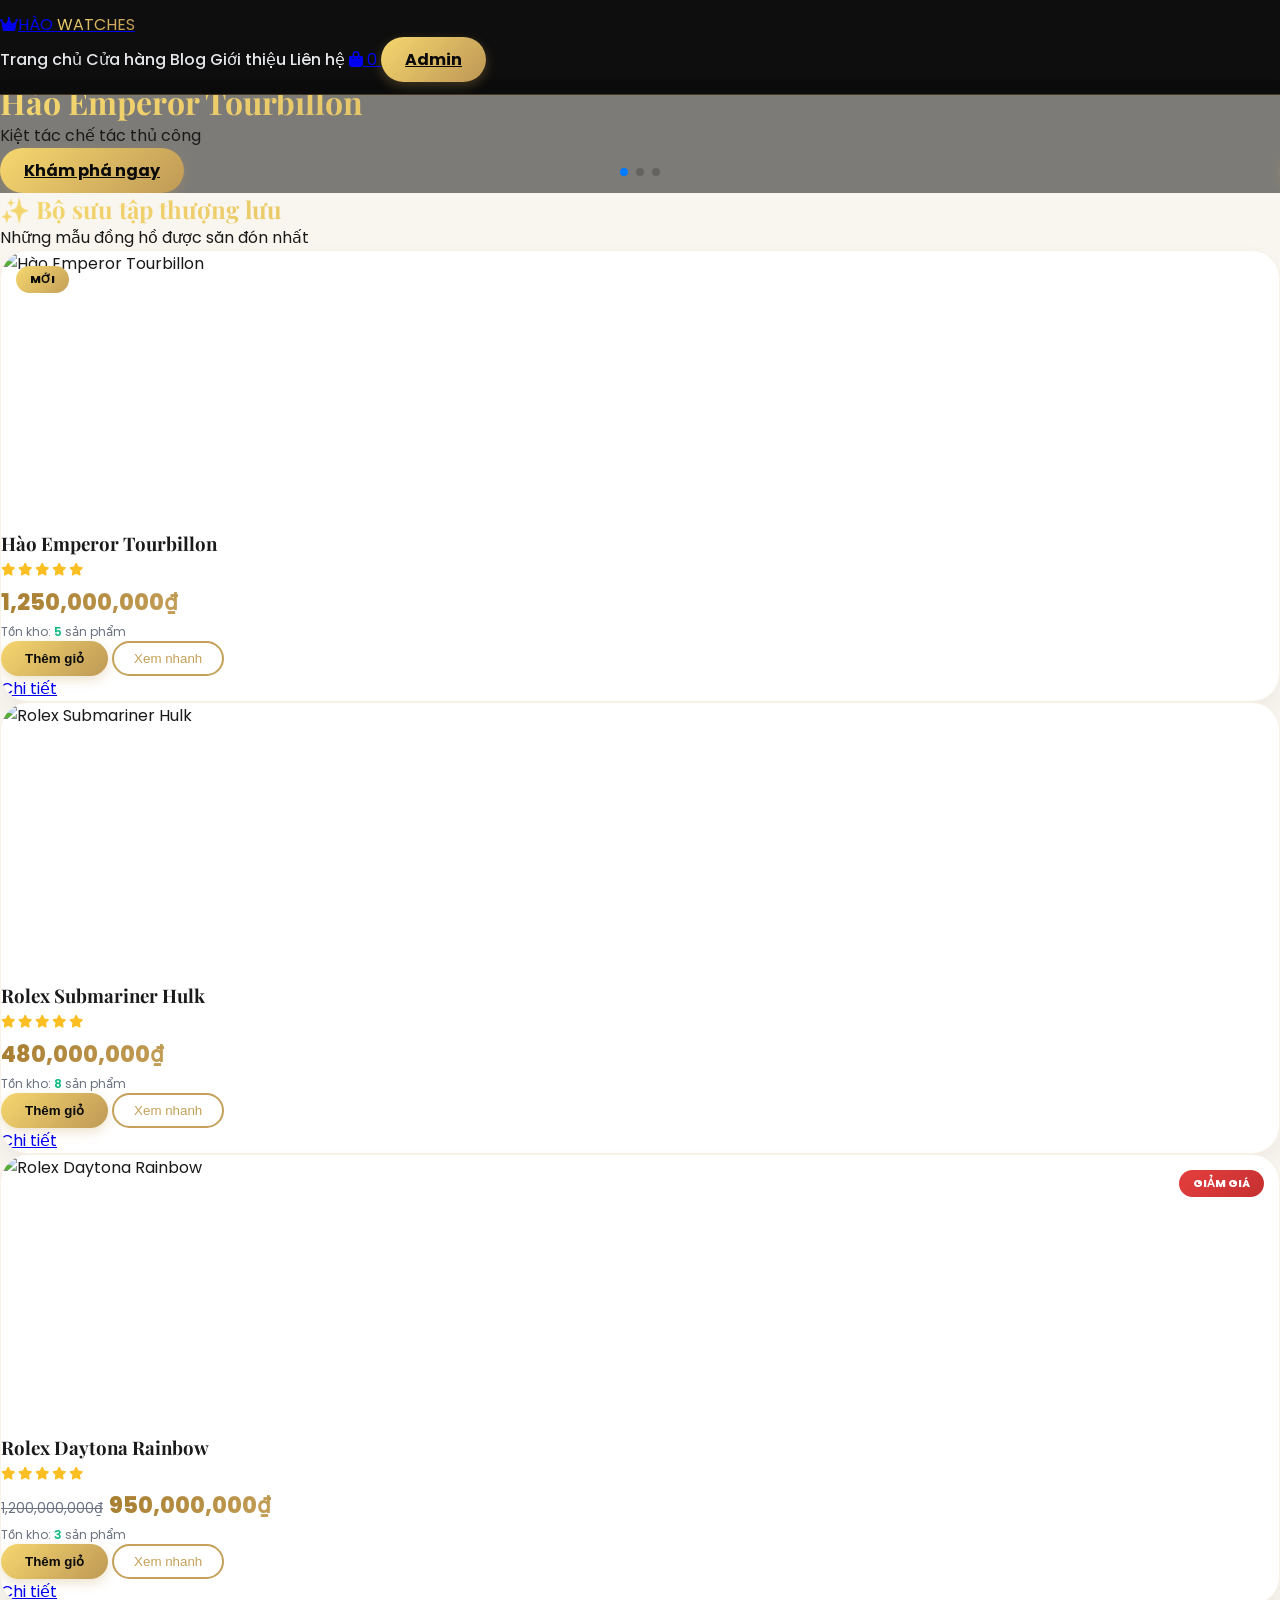
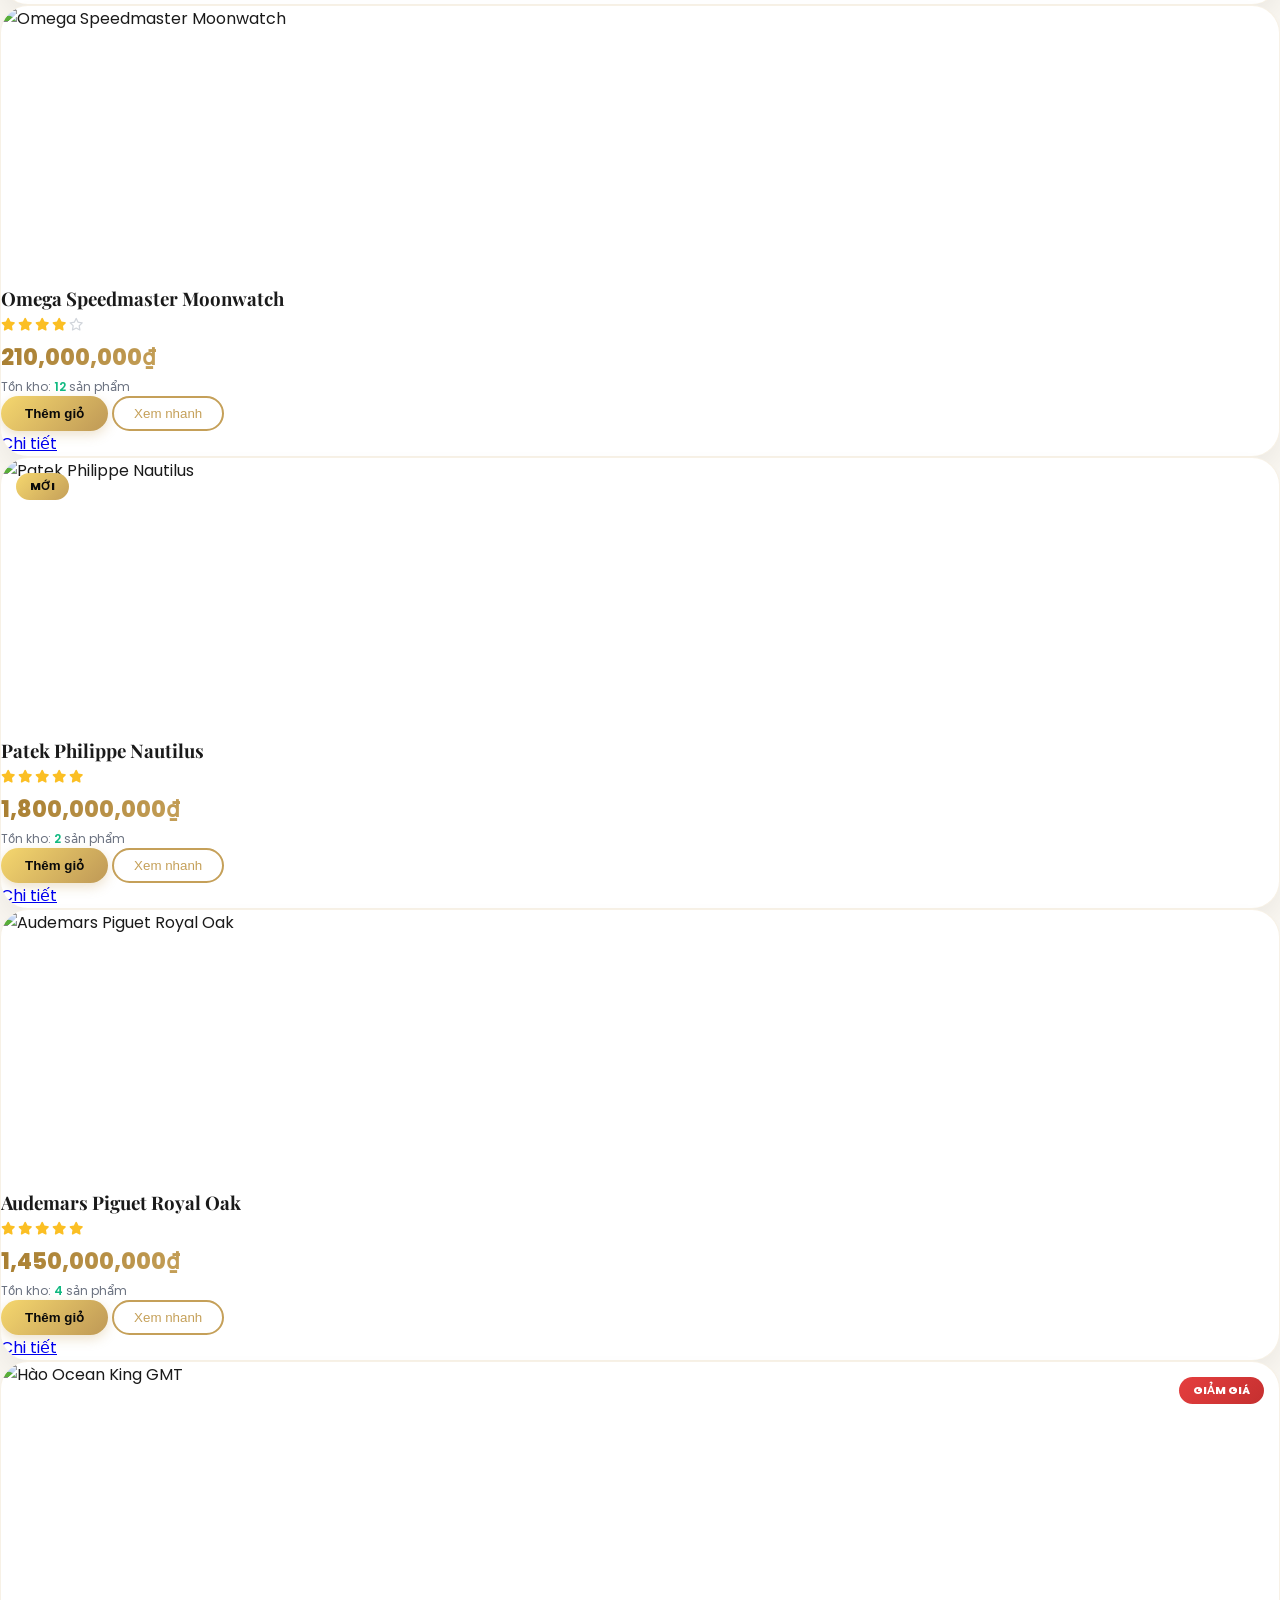
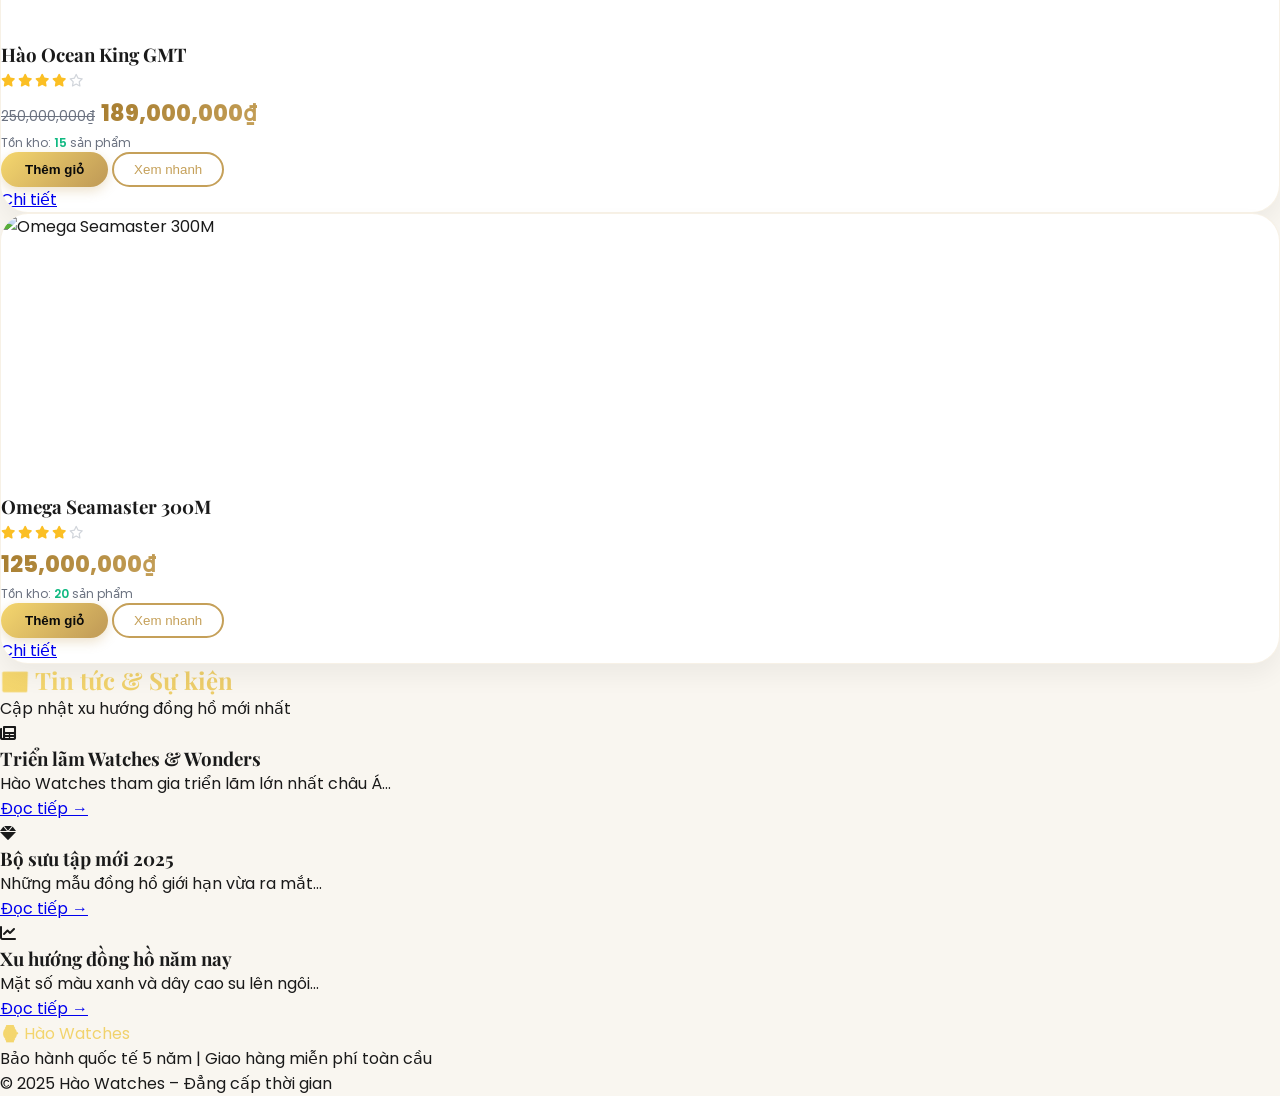
==== index.html @ a9dadd47 "Add files via upload" ====
<!DOCTYPE html>
<html lang="vi">
<head>
    <meta charset="UTF-8">
    <meta name="viewport" content="width=device-width, initial-scale=1.0">
    <title>Hào Watches – Tinh hoa thời gian</title>
    <script src="https://cdn.tailwindcss.com"></script>
    <link rel="stylesheet" href="https://cdnjs.cloudflare.com/ajax/libs/font-awesome/6.0.0-beta3/css/all.min.css">
    <link rel="stylesheet" href="https://unpkg.com/swiper@8/swiper-bundle.min.css"/>
    <link rel="stylesheet" href="style.css">
</head>
<body>

<nav class="nav-luxury">
    <div class="container mx-auto px-4 flex flex-wrap justify-between items-center">
        <a href="index.html" class="text-2xl font-bold"><i class="fas fa-crown text-gold mr-1"></i><span class="text-white">HÀO</span><span class="shimmer-text"> WATCHES</span></a>
        <div class="flex items-center space-x-5">
            <a href="index.html" class="nav-link">Trang chủ</a>
            <a href="shop.html" class="nav-link">Cửa hàng</a>
            <a href="blog.html" class="nav-link">Blog</a>
            <a href="about.html" class="nav-link">Giới thiệu</a>
            <a href="contact.html" class="nav-link">Liên hệ</a>
            <a href="cart.html" class="relative">
                <i class="fas fa-shopping-bag text-white text-xl"></i>
                <span id="cartCount" class="absolute -top-2 -right-3 bg-gold text-black text-xs rounded-full px-1.5 py-0.5">0</span>
            </a>
            <a href="admin.html" class="btn-gold text-sm px-4 py-2">Admin</a>
        </div>
    </div>
</nav>

<!-- Hero Swiper -->
<div class="swiper hero-swiper w-full h-[500px] md:h-[600px]">
    <div class="swiper-wrapper">
        <div class="swiper-slide relative" style="background: linear-gradient(rgba(0,0,0,0.5), rgba(0,0,0,0.5)), url('https://placehold.co/1920x800/1A1A1A/C5A059?text=⌚+Hao+Emperor+Tourbillon&font=playfair'); background-size: cover; background-position: center;">
            <div class="flex flex-col justify-center items-center h-full text-white text-center"><h1 class="text-5xl md:text-7xl font-bold shimmer-text">Hào Emperor Tourbillon</h1><p class="text-xl mt-4">Kiệt tác chế tác thủ công</p><a href="shop.html" class="btn-gold mt-6 inline-block">Khám phá ngay</a></div>
        </div>
        <div class="swiper-slide relative" style="background: linear-gradient(rgba(0,0,0,0.5), rgba(0,0,0,0.5)), url('https://placehold.co/1920x800/2C3E50/C5A059?text=⌚+Rolex+Daytona+Rainbow&font=playfair'); background-size: cover;">
            <div class="flex flex-col justify-center items-center h-full text-white"><h1 class="text-5xl md:text-7xl font-bold shimmer-text">Rolex Daytona Rainbow</h1><p class="text-xl mt-4">Sắc màu quyền lực</p><a href="shop.html" class="btn-gold mt-6 inline-block">Xem ngay</a></div>
        </div>
        <div class="swiper-slide relative" style="background: linear-gradient(rgba(0,0,0,0.5), rgba(0,0,0,0.5)), url('https://placehold.co/1920x800/34568B/C5A059?text=⌚+Patek+Nautilus&font=playfair'); background-size: cover;">
            <div class="flex flex-col justify-center items-center h-full text-white"><h1 class="text-5xl md:text-7xl font-bold shimmer-text">Patek Philippe Nautilus</h1><p class="text-xl mt-4">Biểu tượng đẳng cấp</p><a href="shop.html" class="btn-gold mt-6 inline-block">Khám phá</a></div>
        </div>
    </div>
    <div class="swiper-pagination"></div>
</div>

<!-- Sản phẩm nổi bật -->
<div class="container mx-auto px-4 py-20">
    <div class="text-center mb-12"><h2 class="text-4xl font-serif shimmer-text">✨ Bộ sưu tập thượng lưu</h2><div class="w-24 h-1 bg-gold mx-auto mt-4"></div><p class="text-gray-600 mt-4">Những mẫu đồng hồ được săn đón nhất</p></div>
    <div id="featuredGrid" class="grid grid-cols-1 sm:grid-cols-2 lg:grid-cols-4 gap-8"></div>
</div>

<!-- Blog Preview -->
<div class="bg-black text-white py-16">
    <div class="container mx-auto px-4 text-center"><h2 class="text-3xl font-serif shimmer-text">📰 Tin tức & Sự kiện</h2><p class="mt-2">Cập nhật xu hướng đồng hồ mới nhất</p>
        <div class="grid md:grid-cols-3 gap-8 mt-10">
            <div class="bg-white/10 p-6 rounded-2xl text-left"><i class="fas fa-newspaper text-gold text-2xl"></i><h3 class="font-bold text-xl mt-3">Triển lãm Watches & Wonders</h3><p class="text-sm mt-2">Hào Watches tham gia triển lãm lớn nhất châu Á...</p><a href="blog.html" class="text-gold text-sm mt-3 inline-block">Đọc tiếp →</a></div>
            <div class="bg-white/10 p-6 rounded-2xl text-left"><i class="fas fa-gem text-gold text-2xl"></i><h3 class="font-bold text-xl mt-3">Bộ sưu tập mới 2025</h3><p class="text-sm mt-2">Những mẫu đồng hồ giới hạn vừa ra mắt...</p><a href="blog.html" class="text-gold text-sm mt-3 inline-block">Đọc tiếp →</a></div>
            <div class="bg-white/10 p-6 rounded-2xl text-left"><i class="fas fa-chart-line text-gold text-2xl"></i><h3 class="font-bold text-xl mt-3">Xu hướng đồng hồ năm nay</h3><p class="text-sm mt-2">Mặt số màu xanh và dây cao su lên ngôi...</p><a href="blog.html" class="text-gold text-sm mt-3 inline-block">Đọc tiếp →</a></div>
        </div>
    </div>
</div>

<!-- Footer -->
<footer class="bg-black text-white py-10 text-center border-t border-gold/20"><p class="shimmer-text font-bold text-xl">⌚ Hào Watches</p><p class="mt-2">Bảo hành quốc tế 5 năm | Giao hàng miễn phí toàn cầu</p><p class="text-sm mt-4">© 2025 Hào Watches – Đẳng cấp thời gian</p></footer>

<!-- Back to top -->
<div id="backToTop" class="shadow-lg"><i class="fas fa-arrow-up"></i></div>

<!-- Quick view modal -->
<div id="quickViewModal" class="modal"><div class="modal-content"><span class="close-modal">&times;</span><div id="quickViewBody"></div></div></div>

<script src="https://unpkg.com/swiper@8/swiper-bundle.min.js"></script>
<script src="script.js"></script>
<script>
    new Swiper('.hero-swiper', { loop: true, autoplay: { delay: 5000 }, pagination: { el: '.swiper-pagination', clickable: true } });

    function renderFeatured() {
        const products = getProducts().slice(0,8);
        const container = document.getElementById('featuredGrid');
        container.innerHTML = products.map(p => `
            <div class="product-card relative">
                ${p.badge === 'new' ? '<div class="badge-new">MỚI</div>' : ''}
                ${p.badge === 'sale' ? '<div class="badge-sale">GIẢM GIÁ</div>' : ''}
                <img src="${p.image}" class="product-img" alt="${p.name}">
                <div class="p-4">
                    <h3 class="font-serif text-xl font-bold">${p.name}</h3>
                    <div class="rating">${Array(5).fill().map((_,i)=>`<i class="fa${i<p.rating?'s':'r'} fa-star"></i>`).join('')}</div>
                    <div class="mt-1">${p.originalPrice ? `<span class="old-price">${p.originalPrice.toLocaleString()}₫</span>` : ''}<span class="price">${p.price.toLocaleString()}₫</span></div>
                    <div class="stock">Tồn kho: <span>${p.stock}</span> sản phẩm</div>
                    <div class="flex gap-2 mt-3">
                        <button onclick="addToCart(getProductById('${p.id}'),1)" class="btn-gold py-1 px-3 text-sm rounded-full flex-1">Thêm giỏ</button>
                        <button onclick="quickView('${p.id}')" class="btn-outline py-1 px-3 text-sm">Xem nhanh</button>
                    </div>
                    <a href="product.html?id=${p.id}" class="block text-center text-gold underline text-sm mt-2">Chi tiết</a>
                </div>
            </div>
        `).join('');
    }

    window.quickView = function(id) {
        const p = getProductById(id);
        const modal = document.getElementById('quickViewModal');
        const body = document.getElementById('quickViewBody');
        body.innerHTML = `<div class="grid md:grid-cols-2 gap-6"><img src="${p.image}" class="rounded-2xl"><div><h2 class="text-2xl font-bold">${p.name}</h2><div class="rating mt-2">${Array(5).fill().map((_,i)=>`<i class="fa${i<p.rating?'s':'r'} fa-star"></i>`).join('')}</div><div class="mt-2"><span class="price text-2xl">${p.price.toLocaleString()}₫</span>${p.originalPrice ? `<span class="old-price ml-2">${p.originalPrice.toLocaleString()}₫</span>` : ''}</div><p class="mt-3 text-gray-600">${p.description}</p><p class="mt-2 text-sm">Tồn kho: <strong>${p.stock}</strong></p><button onclick="addToCart(getProductById('${p.id}'),1); document.getElementById('quickViewModal').classList.remove('active')" class="btn-gold mt-4 w-full">Thêm vào giỏ</button></div></div>`;
        modal.classList.add('active');
    };
    document.querySelector('.close-modal').onclick = () => document.getElementById('quickViewModal').classList.remove('active');
    window.onclick = (e) => { if(e.target === document.getElementById('quickViewModal')) document.getElementById('quickViewModal').classList.remove('active'); };

    window.addEventListener('scroll', () => {
        const btn = document.getElementById('backToTop');
        if(window.scrollY > 300) btn.classList.add('show');
        else btn.classList.remove('show');
    });
    document.getElementById('backToTop').onclick = () => window.scrollTo({ top: 0, behavior: 'smooth' });

    document.addEventListener('DOMContentLoaded', () => { renderFeatured(); updateCartCount(); });
</script>
</body>
</html>
---- style.css ----
@import url('https://fonts.googleapis.com/css2?family=Playfair+Display:wght@400;500;600;700;800;900&family=Poppins:wght@300;400;500;600;700&display=swap');

:root {
    --gold: #C5A059;
    --gold-light: #F5D76E;
    --gold-dark: #A67C2E;
    --black: #0A0A0A;
    --dark: #1A1A1A;
    --cream: #F9F6F0;
    --gray: #6B7280;
}

* { margin: 0; padding: 0; box-sizing: border-box; }
html { scroll-behavior: smooth; }

body {
    font-family: 'Poppins', sans-serif;
    background-color: var(--cream);
    color: var(--dark);
    padding-top: 80px;
    opacity: 0;
    animation: fadeIn 0.5s forwards;
}
@keyframes fadeIn { to { opacity: 1; } }

h1, h2, h3, .font-serif { font-family: 'Playfair Display', serif; }

/* Navbar */
.nav-luxury {
    position: fixed;
    top: 0;
    left: 0;
    width: 100%;
    background: rgba(10,10,10,0.98);
    backdrop-filter: blur(10px);
    border-bottom: 1px solid rgba(197,160,89,0.3);
    z-index: 1000;
    padding: 12px 0;
}
.nav-link {
    color: #e5e7eb;
    text-decoration: none;
    font-weight: 500;
    transition: 0.2s;
    position: relative;
}
.nav-link:hover { color: var(--gold-light); }
.nav-link::after {
    content: '';
    position: absolute;
    bottom: -5px;
    left: 0;
    width: 0;
    height: 2px;
    background: linear-gradient(90deg, var(--gold-light), var(--gold-dark));
    transition: 0.3s;
}
.nav-link:hover::after { width: 100%; }

/* Buttons */
.btn-gold {
    background: linear-gradient(135deg, var(--gold-light), var(--gold), var(--gold-dark));
    background-size: 200% auto;
    color: var(--black);
    font-weight: 700;
    padding: 10px 24px;
    border-radius: 40px;
    border: none;
    cursor: pointer;
    transition: all 0.3s;
    display: inline-block;
    text-align: center;
    box-shadow: 0 4px 12px rgba(197,160,89,0.3);
}
.btn-gold:hover {
    transform: translateY(-3px);
    box-shadow: 0 8px 20px rgba(197,160,89,0.5);
    background-position: right center;
}
.btn-outline {
    border: 2px solid var(--gold);
    background: transparent;
    color: var(--gold);
    border-radius: 40px;
    padding: 8px 20px;
    font-weight: 500;
    transition: 0.2s;
    cursor: pointer;
}
.btn-outline:hover {
    background: var(--gold);
    color: var(--black);
    box-shadow: 0 0 10px var(--gold);
}

/* Shimmer text */
.shimmer-text {
    background: linear-gradient(135deg, var(--gold-light), var(--gold), var(--gold-dark), var(--gold-light));
    background-size: 300% auto;
    -webkit-background-clip: text;
    background-clip: text;
    color: transparent;
    animation: shimmer 3s linear infinite;
}
@keyframes shimmer {
    0% { background-position: 0% 50%; }
    100% { background-position: 200% 50%; }
}

/* Product card */
.product-card {
    background: white;
    border-radius: 28px;
    overflow: hidden;
    transition: 0.4s cubic-bezier(0.2,0,0,1);
    box-shadow: 0 12px 24px rgba(0,0,0,0.05);
    border: 1px solid rgba(197,160,89,0.15);
    position: relative;
}
.product-card:hover {
    transform: translateY(-12px);
    box-shadow: 0 30px 40px -12px rgba(197,160,89,0.3);
    border-color: var(--gold);
}
.product-img {
    width: 100%;
    height: 280px;
    object-fit: cover;
    transition: transform 0.5s;
    display: block;
}
.product-card:hover .product-img { transform: scale(1.02); }
.price {
    background: linear-gradient(135deg, var(--gold-dark), var(--gold));
    -webkit-background-clip: text;
    background-clip: text;
    color: transparent;
    font-weight: 800;
    font-size: 1.4rem;
}
.old-price {
    text-decoration: line-through;
    color: var(--gray);
    font-size: 0.85rem;
    margin-right: 6px;
}
.stock {
    font-size: 0.75rem;
    color: var(--gray);
    margin-top: 4px;
}
.stock span { color: #10b981; font-weight: 600; }

/* Badge */
.badge-new, .badge-sale {
    position: absolute;
    top: 15px;
    left: 15px;
    background: linear-gradient(135deg, var(--gold-light), var(--gold));
    padding: 5px 14px;
    border-radius: 40px;
    font-size: 0.7rem;
    font-weight: 800;
    z-index: 2;
    color: var(--black);
}
.badge-sale {
    left: auto;
    right: 15px;
    background: linear-gradient(135deg, #e53e3e, #c53030);
    color: white;
}

/* Rating stars */
.rating {
    display: flex;
    gap: 3px;
    margin: 8px 0;
}
.rating i { color: #fbbf24; font-size: 0.8rem; }
.rating i.far { color: #d1d5db; }

/* Quick view modal */
.modal {
    display: none;
    position: fixed;
    top: 0; left: 0;
    width: 100%; height: 100%;
    background: rgba(0,0,0,0.8);
    z-index: 2000;
    justify-content: center;
    align-items: center;
}
.modal.active { display: flex; }
.modal-content {
    background: white;
    max-width: 900px;
    width: 90%;
    border-radius: 28px;
    padding: 24px;
    position: relative;
    max-height: 90vh;
    overflow-y: auto;
}
.close-modal {
    position: absolute;
    top: 15px;
    right: 20px;
    font-size: 28px;
    cursor: pointer;
    color: var(--gray);
}
.close-modal:hover { color: var(--gold); }

/* Toast */
.toast-luxury {
    position: fixed;
    bottom: 30px;
    right: 30px;
    background: var(--dark);
    color: var(--gold-light);
    padding: 12px 24px;
    border-radius: 50px;
    font-weight: 500;
    z-index: 1100;
    border-left: 4px solid var(--gold);
    animation: slideInRight 0.3s ease;
}
@keyframes slideInRight {
    from { opacity: 0; transform: translateX(50px);}
    to { opacity: 1; transform: translateX(0);}
}

/* Filter */
.filter-card {
    background: white;
    border-radius: 28px;
    padding: 24px;
    box-shadow: 0 8px 20px rgba(0,0,0,0.05);
}
.filter-input {
    width: 100%;
    border: 1px solid #e5e7eb;
    border-radius: 40px;
    padding: 10px 16px;
    margin-bottom: 12px;
    transition: 0.2s;
}
.filter-input:focus {
    outline: none;
    border-color: var(--gold);
    box-shadow: 0 0 0 2px rgba(197,160,89,0.2);
}
.price-range input {
    width: 100%;
    accent-color: var(--gold);
}

/* Admin table & chart */
.admin-table { width: 100%; border-collapse: collapse; }
.admin-table th {
    background: linear-gradient(135deg, #1e1e1e, #2a2a2a);
    color: var(--gold-light);
    padding: 12px;
    text-align: left;
}
.admin-table td { padding: 10px; border-bottom: 1px solid #e5e7eb; }

/* Back to top */
#backToTop {
    position: fixed;
    bottom: 30px;
    left: 30px;
    background: var(--gold);
    color: black;
    width: 45px;
    height: 45px;
    border-radius: 50%;
    display: flex;
    align-items: center;
    justify-content: center;
    cursor: pointer;
    opacity: 0;
    visibility: hidden;
    transition: 0.3s;
    z-index: 999;
}
#backToTop.show {
    opacity: 1;
    visibility: visible;
}

/* Responsive */
@media (max-width: 768px) {
    body { padding-top: 70px; }
    .product-img { height: 220px; }
    .btn-gold { padding: 8px 18px; }
}
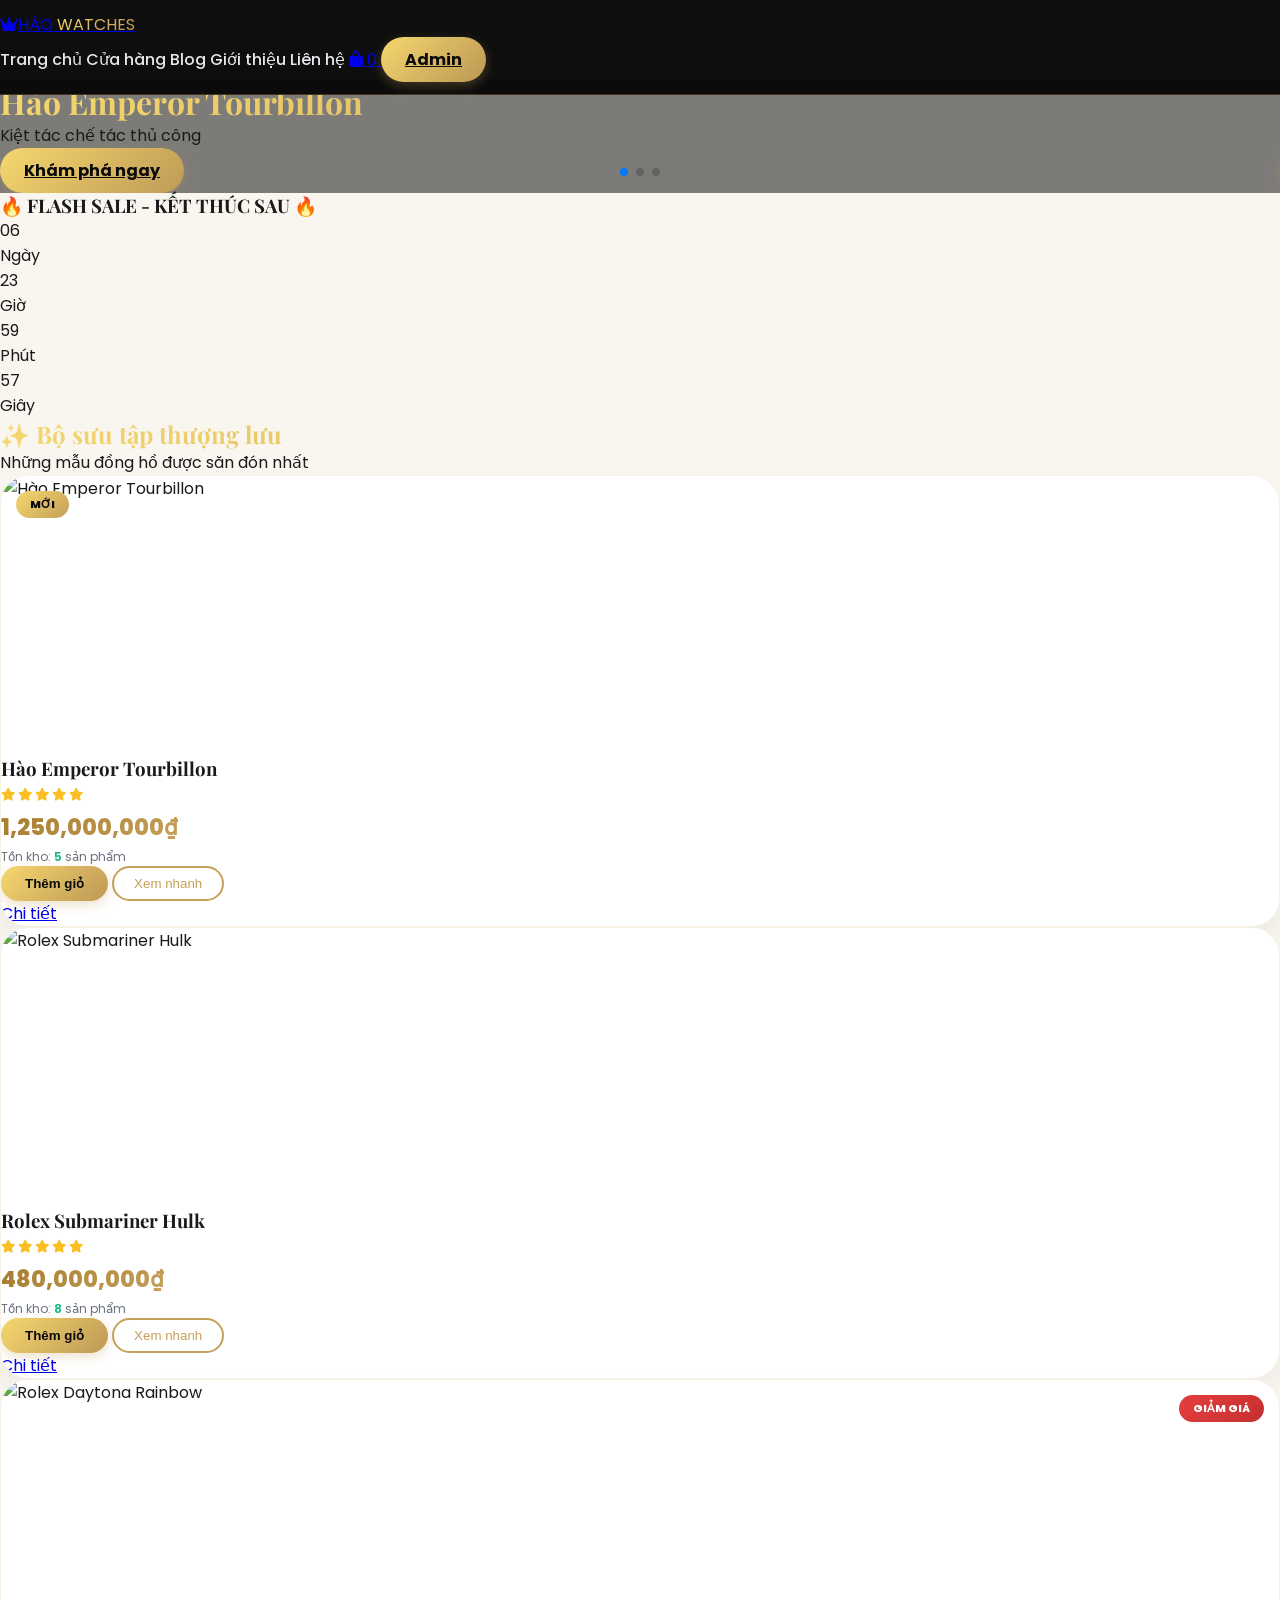
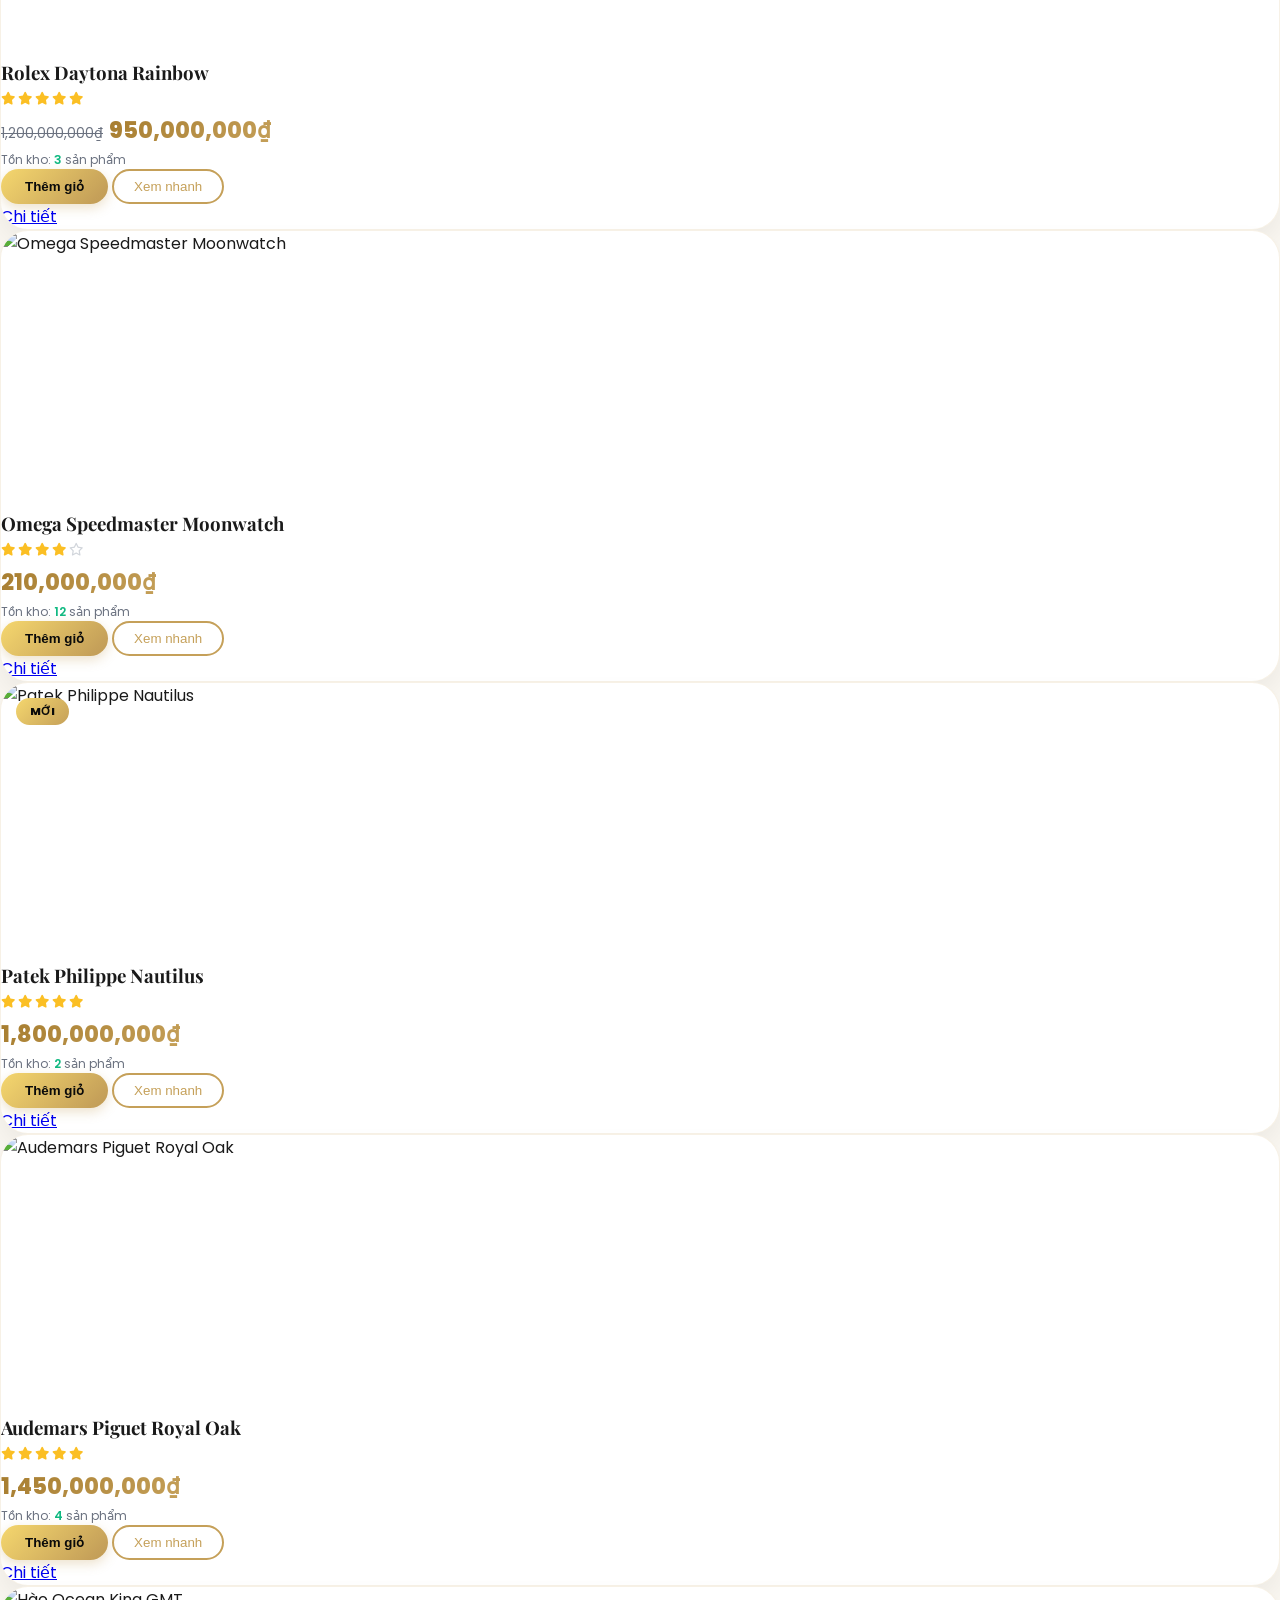
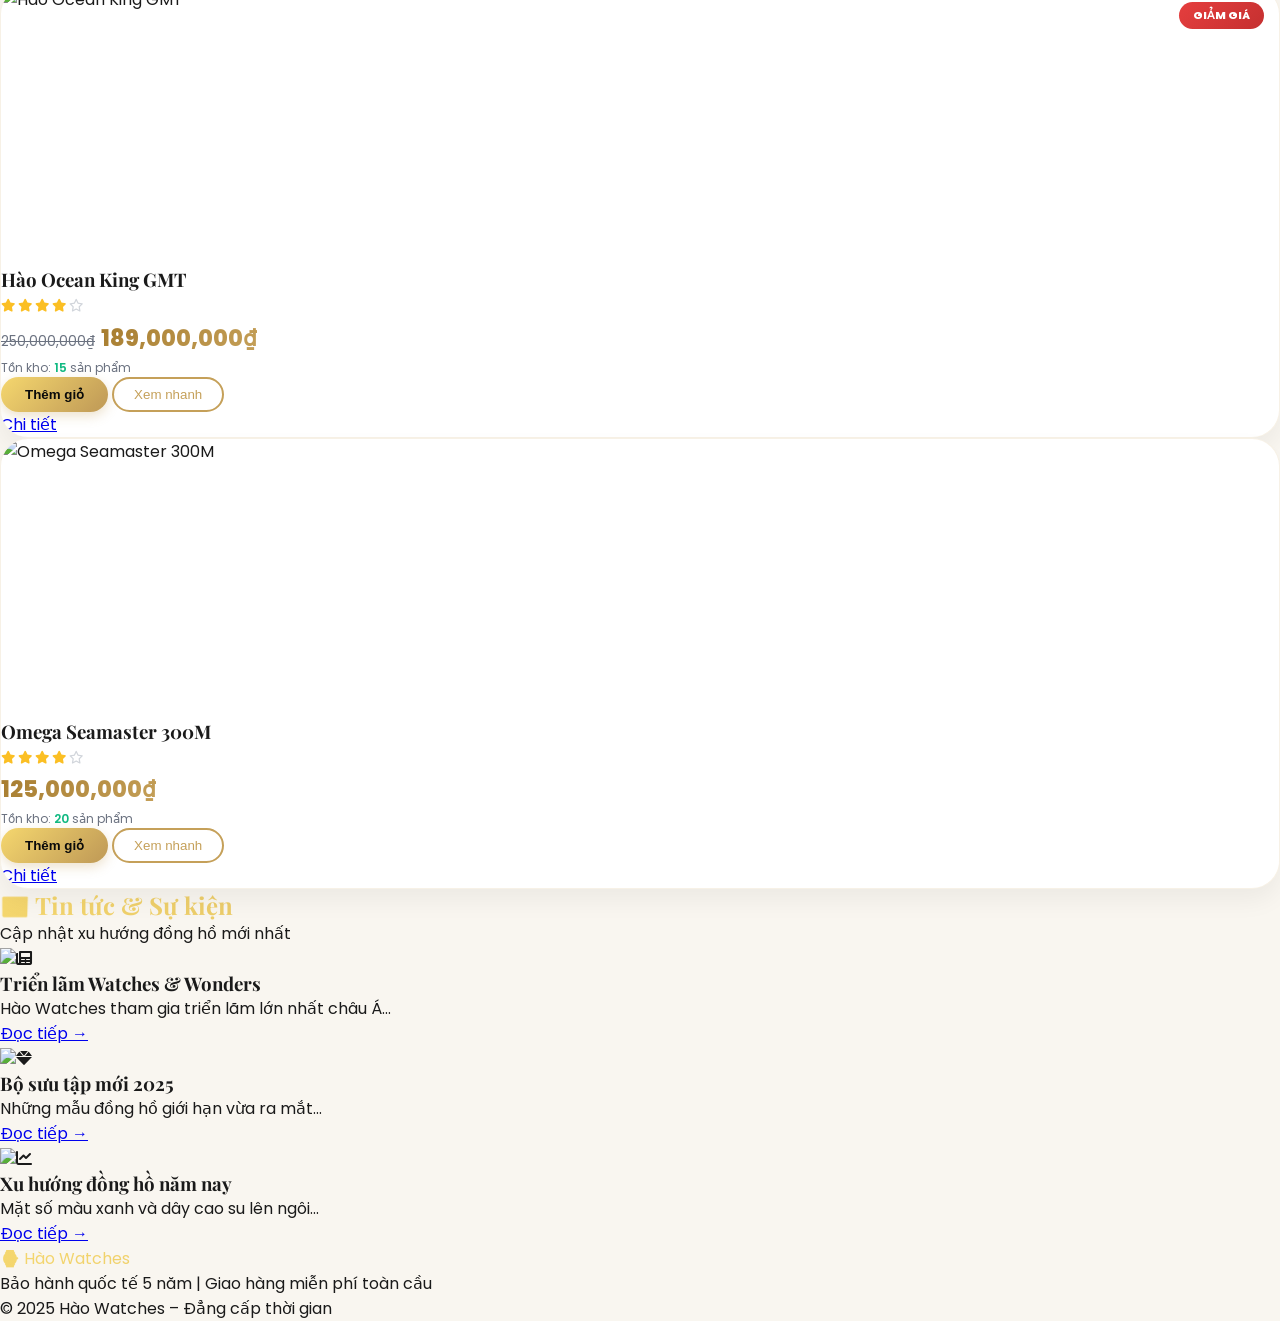
==== commit 3b9ddee2: "Update index.html" ====
--- a/index.html
+++ b/index.html
@@ -32,17 +32,30 @@
 <!-- Hero Swiper -->
 <div class="swiper hero-swiper w-full h-[500px] md:h-[600px]">
     <div class="swiper-wrapper">
-        <div class="swiper-slide relative" style="background: linear-gradient(rgba(0,0,0,0.5), rgba(0,0,0,0.5)), url('https://placehold.co/1920x800/1A1A1A/C5A059?text=⌚+Hao+Emperor+Tourbillon&font=playfair'); background-size: cover; background-position: center;">
+        <div class="swiper-slide relative" style="background: linear-gradient(rgba(0,0,0,0.5), rgba(0,0,0,0.5)), url('https://images.unsplash.com/photo-1533139502658-0198f920d8e8?w=1920&h=800&fit=crop'); background-size: cover; background-position: center;">
             <div class="flex flex-col justify-center items-center h-full text-white text-center"><h1 class="text-5xl md:text-7xl font-bold shimmer-text">Hào Emperor Tourbillon</h1><p class="text-xl mt-4">Kiệt tác chế tác thủ công</p><a href="shop.html" class="btn-gold mt-6 inline-block">Khám phá ngay</a></div>
         </div>
-        <div class="swiper-slide relative" style="background: linear-gradient(rgba(0,0,0,0.5), rgba(0,0,0,0.5)), url('https://placehold.co/1920x800/2C3E50/C5A059?text=⌚+Rolex+Daytona+Rainbow&font=playfair'); background-size: cover;">
+        <div class="swiper-slide relative" style="background: linear-gradient(rgba(0,0,0,0.5), rgba(0,0,0,0.5)), url('https://images.unsplash.com/photo-1587836374828-4dbafa94cf0e?w=1920&h=800&fit=crop'); background-size: cover;">
             <div class="flex flex-col justify-center items-center h-full text-white"><h1 class="text-5xl md:text-7xl font-bold shimmer-text">Rolex Daytona Rainbow</h1><p class="text-xl mt-4">Sắc màu quyền lực</p><a href="shop.html" class="btn-gold mt-6 inline-block">Xem ngay</a></div>
         </div>
-        <div class="swiper-slide relative" style="background: linear-gradient(rgba(0,0,0,0.5), rgba(0,0,0,0.5)), url('https://placehold.co/1920x800/34568B/C5A059?text=⌚+Patek+Nautilus&font=playfair'); background-size: cover;">
+        <div class="swiper-slide relative" style="background: linear-gradient(rgba(0,0,0,0.5), rgba(0,0,0,0.5)), url('https://images.unsplash.com/photo-1585123334904-845d60e6b2f9?w=1920&h=800&fit=crop'); background-size: cover;">
             <div class="flex flex-col justify-center items-center h-full text-white"><h1 class="text-5xl md:text-7xl font-bold shimmer-text">Patek Philippe Nautilus</h1><p class="text-xl mt-4">Biểu tượng đẳng cấp</p><a href="shop.html" class="btn-gold mt-6 inline-block">Khám phá</a></div>
         </div>
     </div>
     <div class="swiper-pagination"></div>
+</div>
+
+<!-- Countdown Sale -->
+<div class="container mx-auto px-4 mt-8">
+    <div class="countdown">
+        <h3 class="text-2xl font-serif mb-2">🔥 FLASH SALE - KẾT THÚC SAU 🔥</h3>
+        <div class="countdown-timer" id="countdownTimer">
+            <div><span id="days">00</span><br>Ngày</div>
+            <div><span id="hours">00</span><br>Giờ</div>
+            <div><span id="minutes">00</span><br>Phút</div>
+            <div><span id="seconds">00</span><br>Giây</div>
+        </div>
+    </div>
 </div>
 
 <!-- Sản phẩm nổi bật -->
@@ -55,26 +68,44 @@
 <div class="bg-black text-white py-16">
     <div class="container mx-auto px-4 text-center"><h2 class="text-3xl font-serif shimmer-text">📰 Tin tức & Sự kiện</h2><p class="mt-2">Cập nhật xu hướng đồng hồ mới nhất</p>
         <div class="grid md:grid-cols-3 gap-8 mt-10">
-            <div class="bg-white/10 p-6 rounded-2xl text-left"><i class="fas fa-newspaper text-gold text-2xl"></i><h3 class="font-bold text-xl mt-3">Triển lãm Watches & Wonders</h3><p class="text-sm mt-2">Hào Watches tham gia triển lãm lớn nhất châu Á...</p><a href="blog.html" class="text-gold text-sm mt-3 inline-block">Đọc tiếp →</a></div>
-            <div class="bg-white/10 p-6 rounded-2xl text-left"><i class="fas fa-gem text-gold text-2xl"></i><h3 class="font-bold text-xl mt-3">Bộ sưu tập mới 2025</h3><p class="text-sm mt-2">Những mẫu đồng hồ giới hạn vừa ra mắt...</p><a href="blog.html" class="text-gold text-sm mt-3 inline-block">Đọc tiếp →</a></div>
-            <div class="bg-white/10 p-6 rounded-2xl text-left"><i class="fas fa-chart-line text-gold text-2xl"></i><h3 class="font-bold text-xl mt-3">Xu hướng đồng hồ năm nay</h3><p class="text-sm mt-2">Mặt số màu xanh và dây cao su lên ngôi...</p><a href="blog.html" class="text-gold text-sm mt-3 inline-block">Đọc tiếp →</a></div>
+            <div class="bg-white/10 p-6 rounded-2xl text-left"><img src="https://images.unsplash.com/photo-1587836374828-4dbafa94cf0e?w=400&h=200&fit=crop" class="rounded-xl w-full h-32 object-cover mb-3"><i class="fas fa-newspaper text-gold text-2xl"></i><h3 class="font-bold text-xl mt-3">Triển lãm Watches & Wonders</h3><p class="text-sm mt-2">Hào Watches tham gia triển lãm lớn nhất châu Á...</p><a href="blog.html" class="text-gold text-sm mt-3 inline-block">Đọc tiếp →</a></div>
+            <div class="bg-white/10 p-6 rounded-2xl text-left"><img src="https://images.unsplash.com/photo-1542496658-e33a6d0d50f6?w=400&h=200&fit=crop" class="rounded-xl w-full h-32 object-cover mb-3"><i class="fas fa-gem text-gold text-2xl"></i><h3 class="font-bold text-xl mt-3">Bộ sưu tập mới 2025</h3><p class="text-sm mt-2">Những mẫu đồng hồ giới hạn vừa ra mắt...</p><a href="blog.html" class="text-gold text-sm mt-3 inline-block">Đọc tiếp →</a></div>
+            <div class="bg-white/10 p-6 rounded-2xl text-left"><img src="https://images.unsplash.com/photo-1533139502658-0198f920d8e8?w=400&h=200&fit=crop" class="rounded-xl w-full h-32 object-cover mb-3"><i class="fas fa-chart-line text-gold text-2xl"></i><h3 class="font-bold text-xl mt-3">Xu hướng đồng hồ năm nay</h3><p class="text-sm mt-2">Mặt số màu xanh và dây cao su lên ngôi...</p><a href="blog.html" class="text-gold text-sm mt-3 inline-block">Đọc tiếp →</a></div>
         </div>
     </div>
 </div>
 
-<!-- Footer -->
 <footer class="bg-black text-white py-10 text-center border-t border-gold/20"><p class="shimmer-text font-bold text-xl">⌚ Hào Watches</p><p class="mt-2">Bảo hành quốc tế 5 năm | Giao hàng miễn phí toàn cầu</p><p class="text-sm mt-4">© 2025 Hào Watches – Đẳng cấp thời gian</p></footer>
 
-<!-- Back to top -->
 <div id="backToTop" class="shadow-lg"><i class="fas fa-arrow-up"></i></div>
-
-<!-- Quick view modal -->
 <div id="quickViewModal" class="modal"><div class="modal-content"><span class="close-modal">&times;</span><div id="quickViewBody"></div></div></div>
 
 <script src="https://unpkg.com/swiper@8/swiper-bundle.min.js"></script>
 <script src="script.js"></script>
 <script>
     new Swiper('.hero-swiper', { loop: true, autoplay: { delay: 5000 }, pagination: { el: '.swiper-pagination', clickable: true } });
+
+    // Countdown timer (kết thúc sau 7 ngày)
+    const targetDate = new Date();
+    targetDate.setDate(targetDate.getDate() + 7);
+    function updateCountdown() {
+        const now = new Date();
+        const diff = targetDate - now;
+        if (diff <= 0) {
+            document.getElementById('countdownTimer').innerHTML = '<div>🎉 SALE KẾT THÚC 🎉</div>';
+            return;
+        }
+        const days = Math.floor(diff / (1000 * 60 * 60 * 24));
+        const hours = Math.floor((diff % (86400000)) / 3600000);
+        const minutes = Math.floor((diff % 3600000) / 60000);
+        const seconds = Math.floor((diff % 60000) / 1000);
+        document.getElementById('days').innerText = String(days).padStart(2,'0');
+        document.getElementById('hours').innerText = String(hours).padStart(2,'0');
+        document.getElementById('minutes').innerText = String(minutes).padStart(2,'0');
+        document.getElementById('seconds').innerText = String(seconds).padStart(2,'0');
+    }
+    setInterval(updateCountdown, 1000);
+    updateCountdown();
 
     function renderFeatured() {
         const products = getProducts().slice(0,8);
@@ -119,4 +150,4 @@
     document.addEventListener('DOMContentLoaded', () => { renderFeatured(); updateCartCount(); });
 </script>
 </body>
-</html>+</html>
